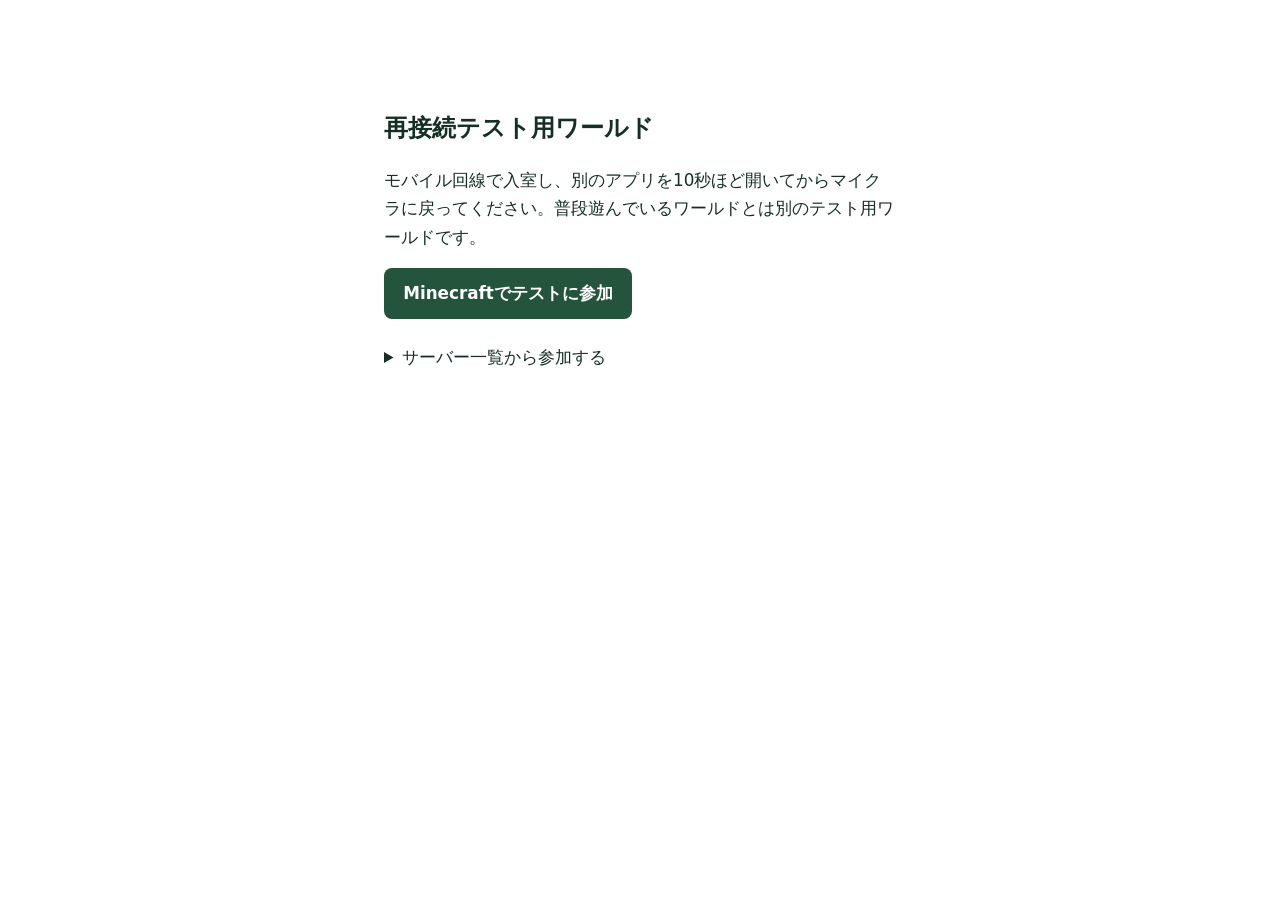
==== relay-test.html @ fe79b72e "Add shared mobile reconnect test for the isolated relay world" ====
<!doctype html>
<html lang="ja">
<head>
  <meta charset="utf-8">
  <meta name="referrer" content="no-referrer">
  <meta name="robots" content="noindex, nofollow">
  <meta name="viewport" content="width=device-width, initial-scale=1">
  <title>再接続テスト用ワールド | AIマイクラ</title>
  <style>
    body { max-width: 32rem; margin: 12vh auto; padding: 0 1.3rem; font: 1.05rem/1.7 system-ui, sans-serif; color: #162f24; }
    h1 { font-size: 1.5rem; }
    .join { display: inline-block; padding: .7rem 1.2rem; border-radius: .5rem; background: #24543c; color: white; font-weight: 700; text-decoration: none; }
    details { margin-top: 1.5rem; }
  </style>
</head>
<body>
  <h1>再接続テスト用ワールド</h1>
  <p>モバイル回線で入室し、別のアプリを10秒ほど開いてからマイクラに戻ってください。普段遊んでいるワールドとは別のテスト用ワールドです。</p>
  <a class="join" href="minecraft://connect?serverUrl=wap-mafia.tun.ply.gg&amp;serverPort=19132" rel="noreferrer">Minecraftでテストに参加</a>
  <details>
    <summary>サーバー一覧から参加する</summary>
    <p>「プレイ」→「サーバー」→「サーバーを追加」で、名前に「AIマイクラ 接続テスト」、アドレスに <code>wap-mafia.tun.ply.gg</code>、ポートに <code>19132</code> を入力して保存します。</p>
  </details>
</body>
</html>
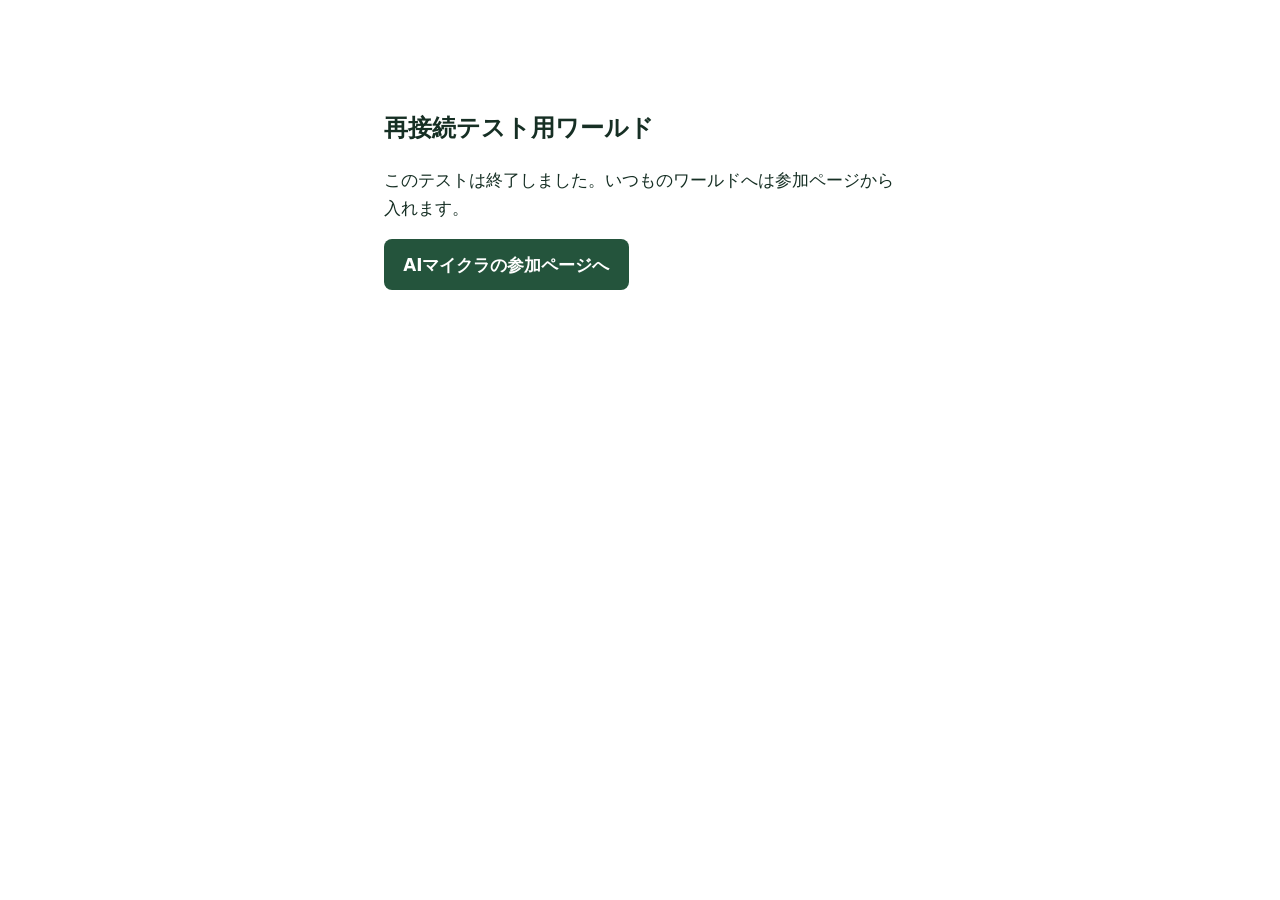
==== commit 3989f09a: "Show the tested iPhone recovery steps on the shared invite" ====
--- a/relay-test.html
+++ b/relay-test.html
@@ -15,11 +15,7 @@
 </head>
 <body>
   <h1>再接続テスト用ワールド</h1>
-  <p>モバイル回線で入室し、別のアプリを10秒ほど開いてからマイクラに戻ってください。普段遊んでいるワールドとは別のテスト用ワールドです。</p>
-  <a class="join" href="minecraft://connect?serverUrl=wap-mafia.tun.ply.gg&amp;serverPort=19132" rel="noreferrer">Minecraftでテストに参加</a>
-  <details>
-    <summary>サーバー一覧から参加する</summary>
-    <p>「プレイ」→「サーバー」→「サーバーを追加」で、名前に「AIマイクラ 接続テスト」、アドレスに <code>wap-mafia.tun.ply.gg</code>、ポートに <code>19132</code> を入力して保存します。</p>
-  </details>
+  <p>このテストは終了しました。いつものワールドへは参加ページから入れます。</p>
+  <a class="join" href="./" rel="noreferrer">AIマイクラの参加ページへ</a>
 </body>
 </html>
